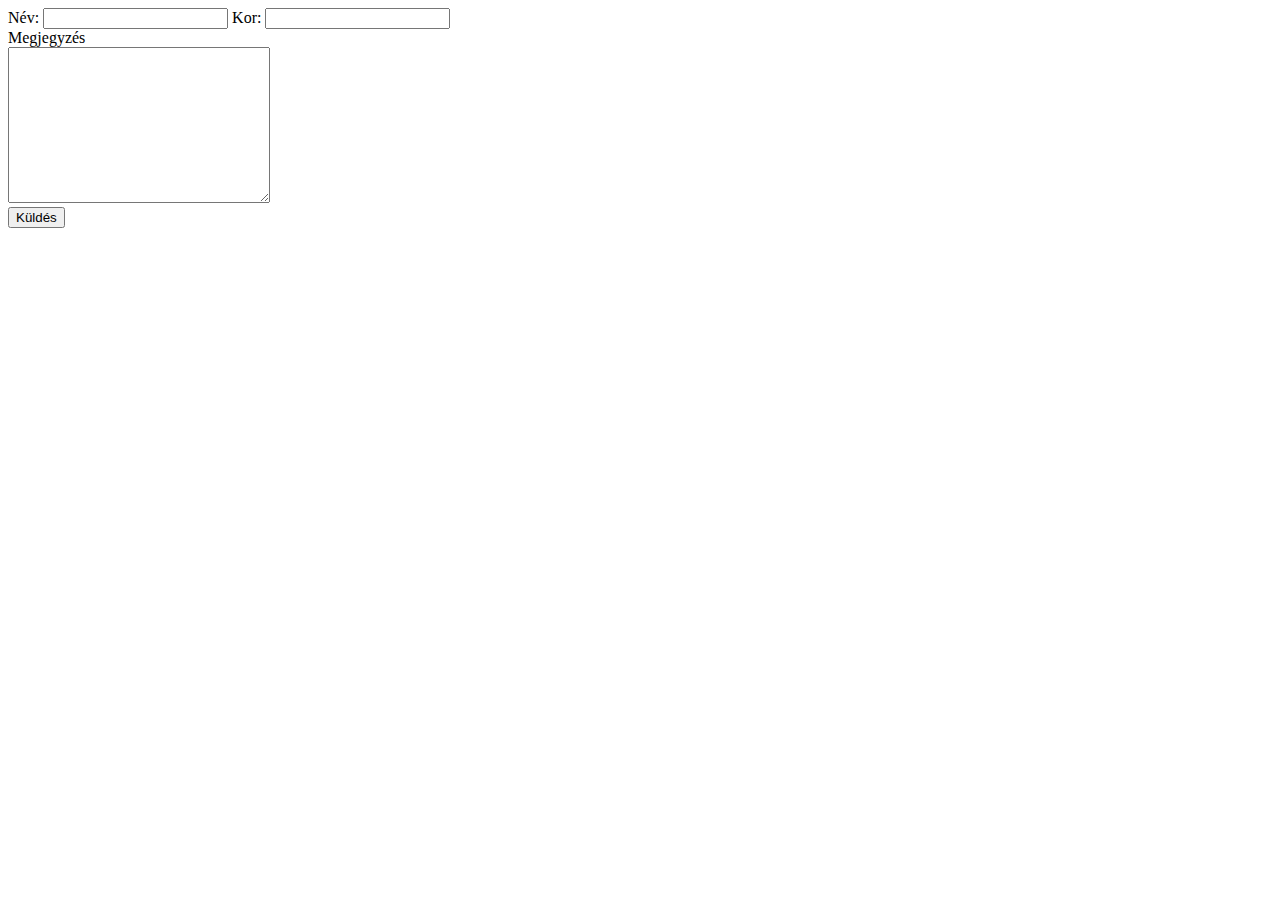
==== index.html @ b7a78ddc "hgv" ====
<!DOCTYPE html>
<html lang="hu">
<head>
    <meta charset="UTF-8">
    <meta http-equiv="X-UA-Compatible" content="IE=edge">
    <meta name="viewport" content="width=device-width, initial-scale=1.0">
    <title>Kutya</title>
    <link rel="stylesheet" href="assets/style/style.css">
</head>
<body>
    <div>
    <label for="name">Név:</label>
    <input type="name" id="name">
    <label for="kor">Kor:</label>
    <input type="number" name="kor" id="kor">
</div>
    <label for="comment">Megjegyzés</label>
    <br>
    <textarea name="comment" id="comment" cols="30" rows="10"></textarea>
    <br>
    <button onclick="send()">Küldés</button>
</body>
</html>
<script src="assets/js/main.js"></script>
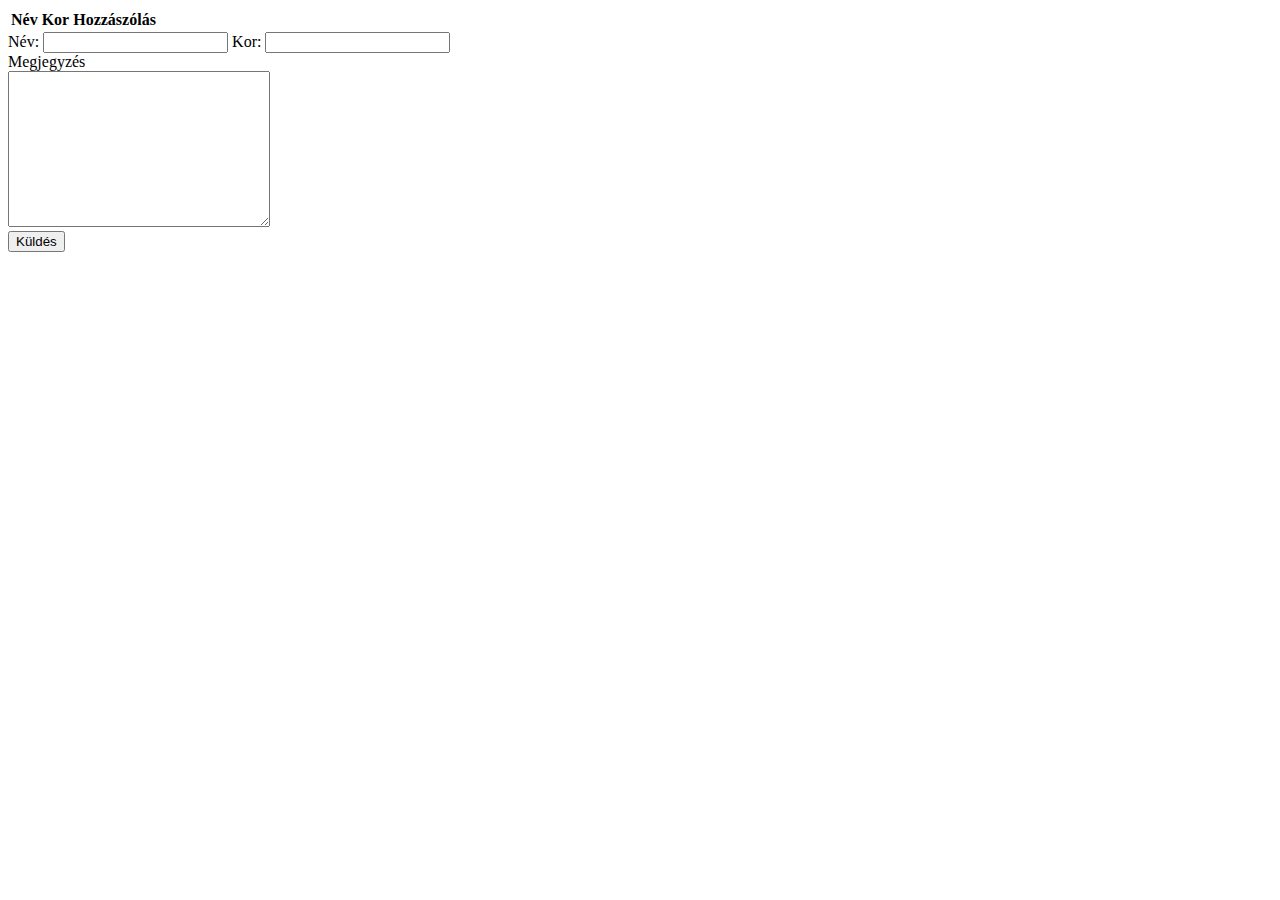
==== commit 530163bd: "hm" ====
--- a/index.html
+++ b/index.html
@@ -8,6 +8,14 @@
     <link rel="stylesheet" href="assets/style/style.css">
 </head>
 <body>
+    <table id="comms">
+        <thead>
+            <th>Név</th>
+            <th>Kor</td>
+            <th>Hozzászólás</th>
+        </thead>
+        
+    </table>
     <div>
     <label for="name">Név:</label>
     <input type="name" id="name">
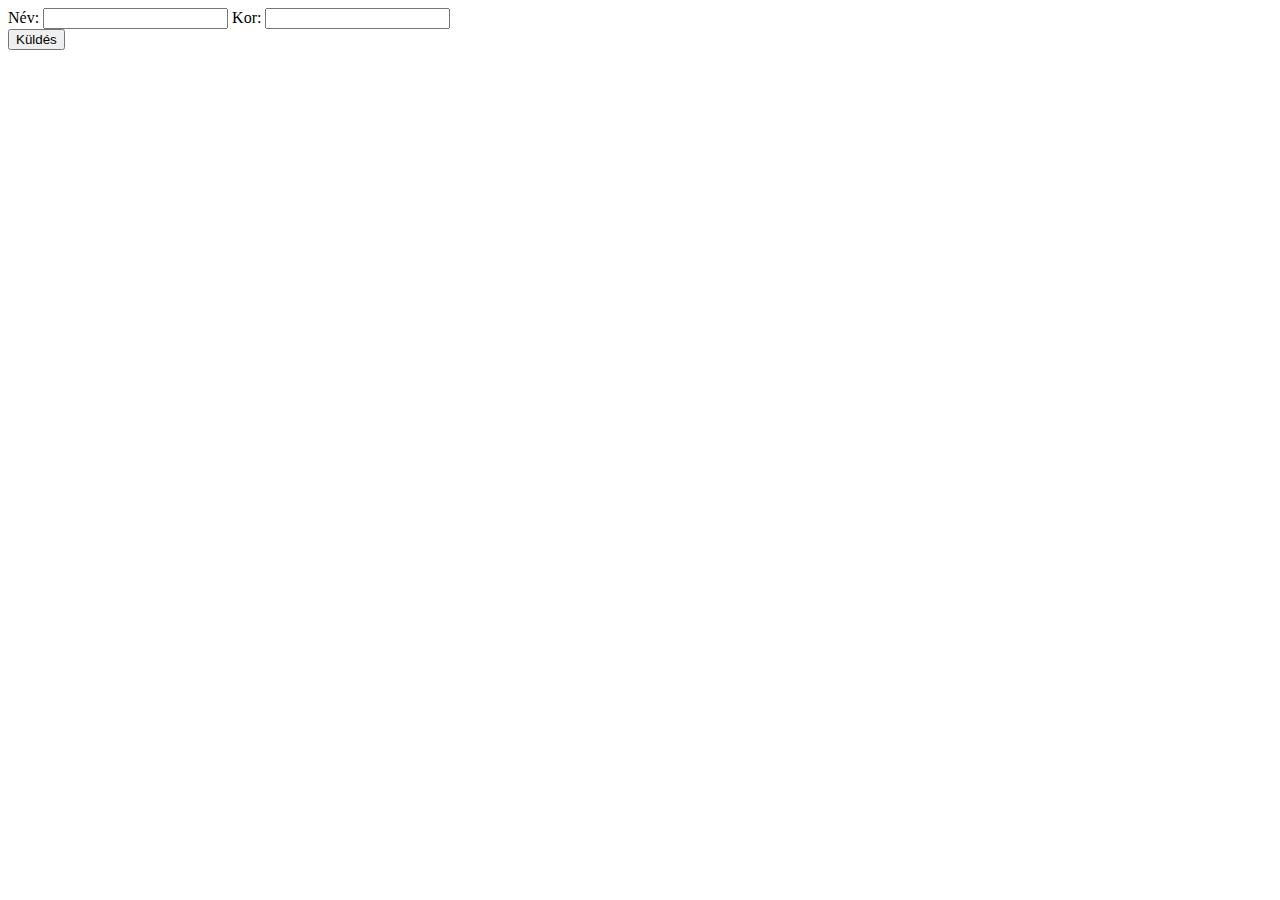
==== commit 1289bb8b: "cookie" ====
--- a/index.html
+++ b/index.html
@@ -8,25 +8,15 @@
     <link rel="stylesheet" href="assets/style/style.css">
 </head>
 <body>
-    <table id="comms">
-        <thead>
-            <th>Név</th>
-            <th>Kor</td>
-            <th>Hozzászólás</th>
-        </thead>
-        
-    </table>
-    <div>
+
+<div onload="load()">
     <label for="name">Név:</label>
     <input type="name" id="name">
     <label for="kor">Kor:</label>
     <input type="number" name="kor" id="kor">
 </div>
-    <label for="comment">Megjegyzés</label>
-    <br>
-    <textarea name="comment" id="comment" cols="30" rows="10"></textarea>
-    <br>
     <button onclick="send()">Küldés</button>
+<h1 id="udv"></h1>
 </body>
 </html>
 <script src="assets/js/main.js"></script>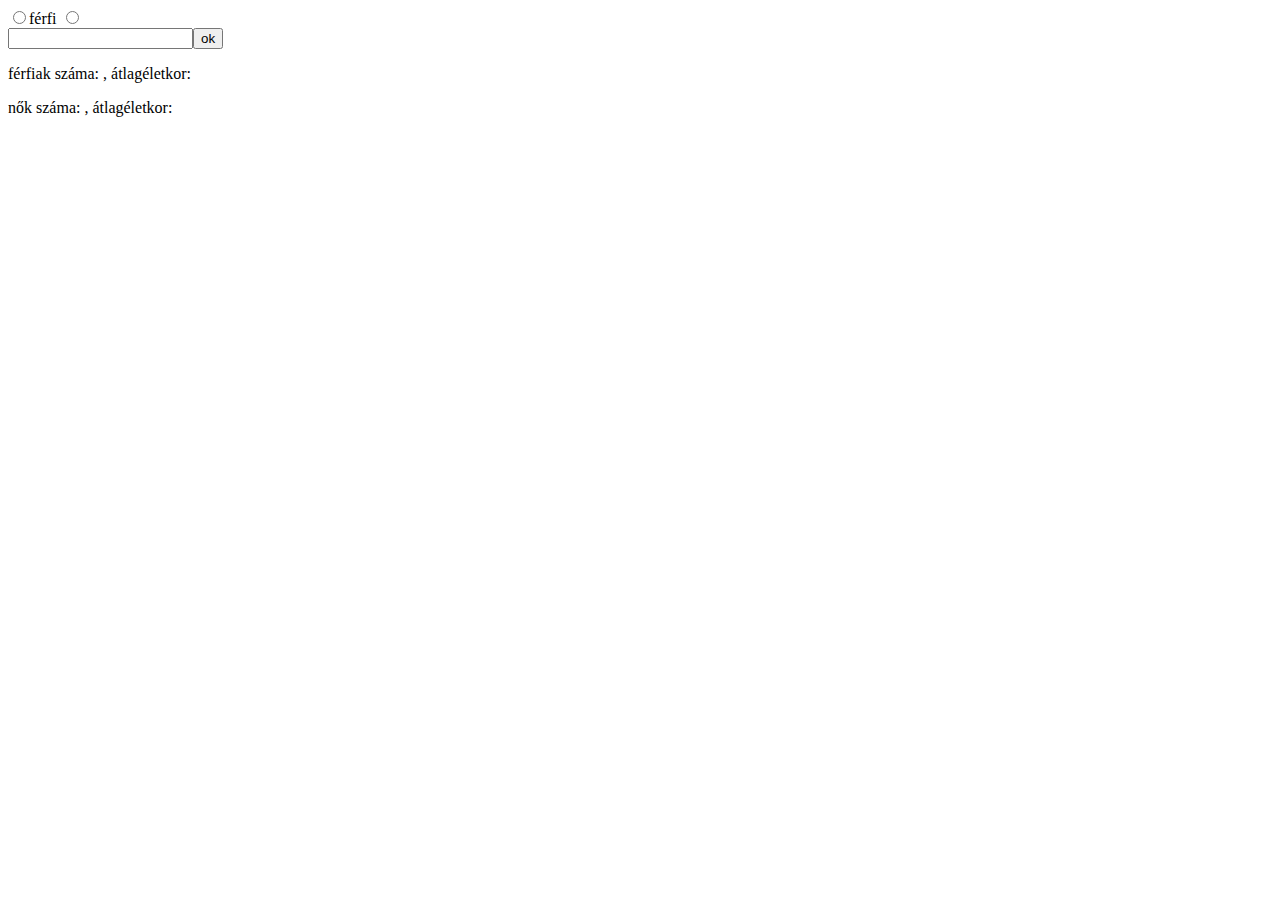
==== commit 9dd5421d: "ngftrkihkertzléá" ====
--- a/index.html
+++ b/index.html
@@ -1,22 +1,65 @@
 <!DOCTYPE html>
 <html lang="hu">
-<head>
-    <meta charset="UTF-8">
-    <meta http-equiv="X-UA-Compatible" content="IE=edge">
-    <meta name="viewport" content="width=device-width, initial-scale=1.0">
-    <title>Kutya</title>
-    <link rel="stylesheet" href="assets/style/style.css">
-</head>
-<body>
+    <head>
+        <meta charset="utf-8">
+        <title>Kutya mobilról</title>
+    </head>
+    <body>
+        <div>
+            <input type="radio" name="neme" id="fiu"  selected value="fiu">férfi 
+            <input type="radio" name="neme" id="leany" value="leany">
+            
+        </div>
+        <div>
+            <input type="number" id="kor"><button onclick="add()">ok</button>
+        </div>
+        <div>
+            <p>férfiak száma: <span id="fszam"></span> 
+            , átlagéletkor: <span id="fkor"></span>
+            </p>
+            <p>nők száma: <span id="nszam"></span> 
+            , átlagéletkor: <span id="nkor"></span>
+            </p>
+        </div>
+    </body>
+</html>
+<script>
+    function setCookie(cname, cvalue, exdays) {
+  const d = new Date();
+  d.setTime(d.getTime() + (exdays * 24 * 60 * 60 * 1000));
+  let expires = "expires="+d.toUTCString();
+  document.cookie = cname + "=" + cvalue + ";" + expires + ";path=/";
+}
 
-<div onload="load()">
-    <label for="name">Név:</label>
-    <input type="name" id="name">
-    <label for="kor">Kor:</label>
-    <input type="number" name="kor" id="kor">
-</div>
-    <button onclick="send()">Küldés</button>
-<h1 id="udv"></h1>
-</body>
-</html>
-<script src="assets/js/main.js"></script>+function getCookie(cname) {
+  let name = cname + "=";
+  let ca = document.cookie.split(';');
+  for(let i = 0; i < ca.length; i++) {
+    let c = ca[i];
+    while (c.charAt(0) == ' ') {
+      c = c.substring(1);
+    }
+    if (c.indexOf(name) == 0) {
+      return c.substring(name.length, c.length);
+    }
+  }
+  return "";
+}
+
+function add() {
+   let fiue= document.getElementById("fiu").checked
+   if(fiue) {
+    let fossz=getCookie("fossz")
+    let fszam=getCookie("fszam")
+      parseInt(fossz)+=document.getElementById("kor").value
+       setCookie("fossz",fossz,10)
+       setCookie("fsazm",fszam+1,10)
+       document.getElementById("fszam").innerHTML=fszam
+       document.getElementById("fkor").innerHTML=fkor
+    
+
+   }else {
+       
+   }
+}
+</script>
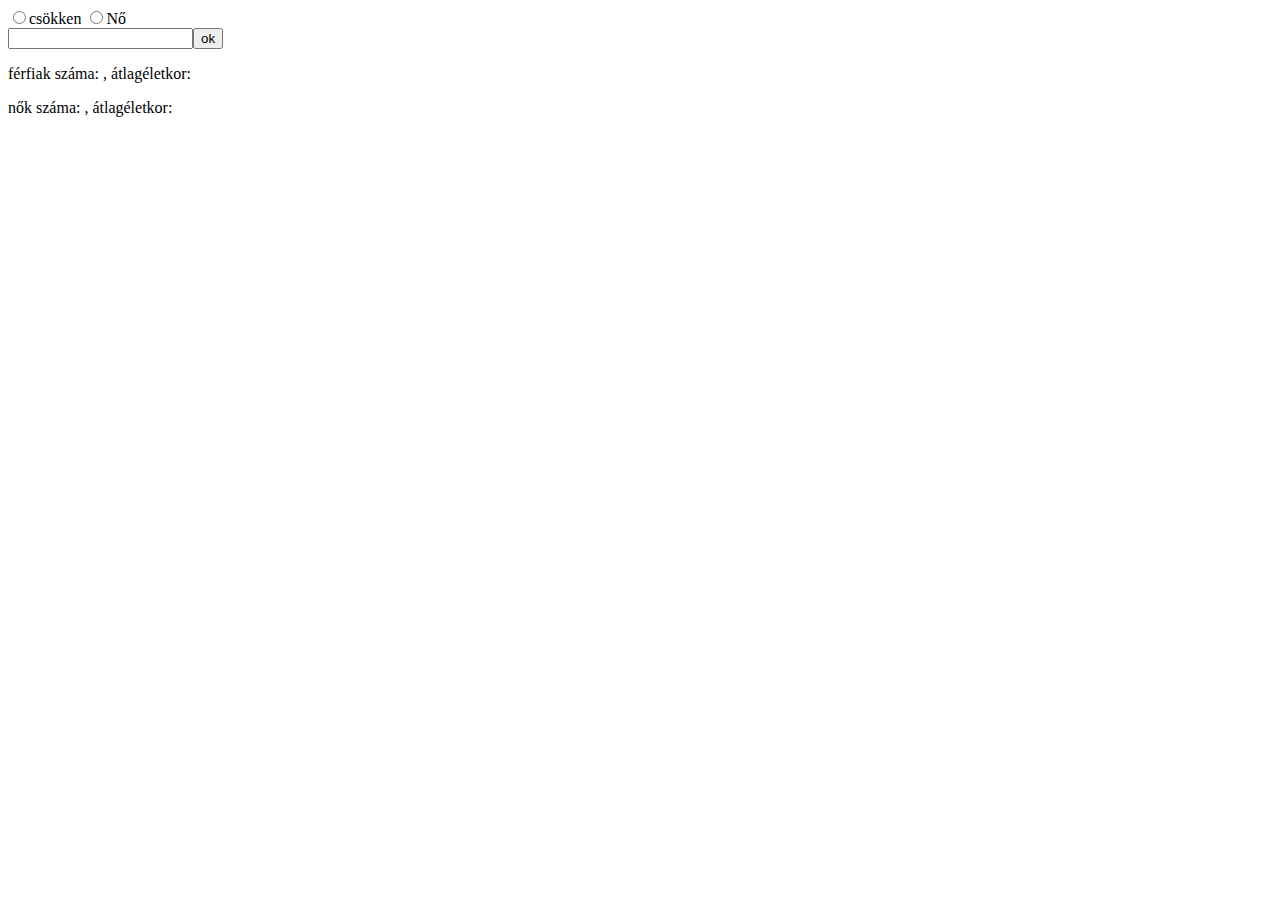
==== commit 8ba8c07d: "kész" ====
--- a/index.html
+++ b/index.html
@@ -6,8 +6,8 @@
     </head>
     <body>
         <div>
-            <input type="radio" name="neme" id="fiu"  selected value="fiu">férfi 
-            <input type="radio" name="neme" id="leany" value="leany">
+            <input type="radio" name="neme" id="fiu"  selected value="fiu">csökken 
+            <input type="radio" name="neme" id="leany" value="leany">Nő
             
         </div>
         <div>
@@ -45,21 +45,42 @@
   }
   return "";
 }
+let emberek= [
+]
+let osszferfi=0, osszno=0, fkor=0, nkor=0;
 
 function add() {
-   let fiue= document.getElementById("fiu").checked
-   if(fiue) {
-    let fossz=getCookie("fossz")
-    let fszam=getCookie("fszam")
-      parseInt(fossz)+=document.getElementById("kor").value
-       setCookie("fossz",fossz,10)
-       setCookie("fsazm",fszam+1,10)
-       document.getElementById("fszam").innerHTML=fszam
-       document.getElementById("fkor").innerHTML=fkor
+    osszferfi=0; osszno=0; fkor=0; nkor=0;
+    if (document.getElementById("fiu").checked) {
+        emberek.push(
+       {nem:"férfi",
+        kor:document.getElementById("kor").value})
+
+    } 
+    else if (document.getElementById("leany").checked) {
+        emberek.push(
+       {nem:"nő",
+        kor:document.getElementById("kor").value})
+    } else alert("hiba");
     
 
-   }else {
-       
-   }
+  
+   
+   emberek.forEach(element => {
+       if (element.nem=="férfi") {
+        osszferfi++
+        fkor+=parseInt(element.kor)
+        console.log("fiju");
+       } else {
+        osszno++
+        nkor+=parseInt(element.kor)
+        console.log("lanyka");
+       }
+   });
+   document.getElementById("fszam").innerHTML=osszferfi
+   document.getElementById("nszam").innerHTML=osszno
+   if (osszferfi>0 ) document.getElementById("fkor").innerHTML=fkor/osszferfi;
+   if (osszno>0 )document.getElementById("nkor").innerHTML=nkor/osszno
+
 }
 </script>
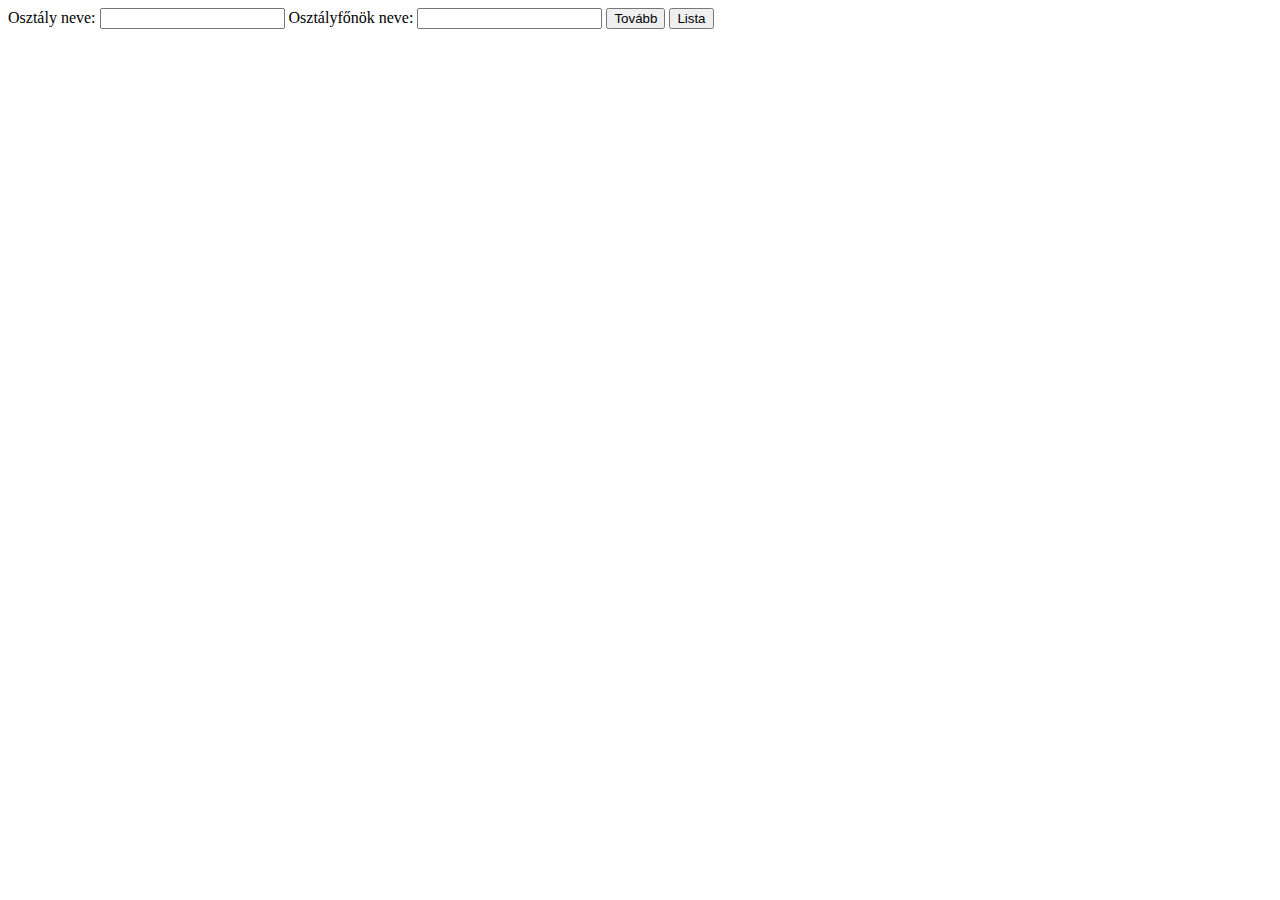
==== commit a02f0a39: "s" ====
--- a/index.html
+++ b/index.html
@@ -1,86 +1,30 @@
 <!DOCTYPE html>
 <html lang="hu">
-    <head>
-        <meta charset="utf-8">
-        <title>Kutya mobilról</title>
-    </head>
-    <body>
-        <div>
-            <input type="radio" name="neme" id="fiu"  selected value="fiu">csökken 
-            <input type="radio" name="neme" id="leany" value="leany">Nő
-            
-        </div>
-        <div>
-            <input type="number" id="kor"><button onclick="add()">ok</button>
-        </div>
-        <div>
-            <p>férfiak száma: <span id="fszam"></span> 
-            , átlagéletkor: <span id="fkor"></span>
-            </p>
-            <p>nők száma: <span id="nszam"></span> 
-            , átlagéletkor: <span id="nkor"></span>
-            </p>
-        </div>
-    </body>
+<head>
+  <meta charset="UTF-8">
+  <meta name="viewport" content="width=device-width, initial-scale=1.0">
+  <title>Osztály</title>
+</head>
+<body>
+  <section id="osztalyadat">
+    <label for="osztalynev">Osztály neve: </label>
+    <input name="osztalynev" type="text" id="osztalynev">
+    <label for="ofonev">Osztályfőnök neve: </label>
+    <input name="ofonev" type="text" id="ofonev">
+    <button  onclick="tagok()">Tovább</button>
+    <button  onclick="listaz()">Lista</button>
+  </section>
+  <section id="tanulo" style="display: none;">
+    <label for="tannev">Név: </label>
+    <input name="tannev" type="text" id="tannev">
+    <label for="tanlak">Lakóhely: </label>
+    <input name="tanlak" type="text" id="tanlak">
+    <button  onclick="mentes()">Mentés</button>
+    <button  onclick="osztaly()">Kész</button>
+  </section>
+  <section id="listanez" style="display: none;">
+
+  </section>
+</body>
 </html>
-<script>
-    function setCookie(cname, cvalue, exdays) {
-  const d = new Date();
-  d.setTime(d.getTime() + (exdays * 24 * 60 * 60 * 1000));
-  let expires = "expires="+d.toUTCString();
-  document.cookie = cname + "=" + cvalue + ";" + expires + ";path=/";
-}
-
-function getCookie(cname) {
-  let name = cname + "=";
-  let ca = document.cookie.split(';');
-  for(let i = 0; i < ca.length; i++) {
-    let c = ca[i];
-    while (c.charAt(0) == ' ') {
-      c = c.substring(1);
-    }
-    if (c.indexOf(name) == 0) {
-      return c.substring(name.length, c.length);
-    }
-  }
-  return "";
-}
-let emberek= [
-]
-let osszferfi=0, osszno=0, fkor=0, nkor=0;
-
-function add() {
-    osszferfi=0; osszno=0; fkor=0; nkor=0;
-    if (document.getElementById("fiu").checked) {
-        emberek.push(
-       {nem:"férfi",
-        kor:document.getElementById("kor").value})
-
-    } 
-    else if (document.getElementById("leany").checked) {
-        emberek.push(
-       {nem:"nő",
-        kor:document.getElementById("kor").value})
-    } else alert("hiba");
-    
-
-  
-   
-   emberek.forEach(element => {
-       if (element.nem=="férfi") {
-        osszferfi++
-        fkor+=parseInt(element.kor)
-        console.log("fiju");
-       } else {
-        osszno++
-        nkor+=parseInt(element.kor)
-        console.log("lanyka");
-       }
-   });
-   document.getElementById("fszam").innerHTML=osszferfi
-   document.getElementById("nszam").innerHTML=osszno
-   if (osszferfi>0 ) document.getElementById("fkor").innerHTML=fkor/osszferfi;
-   if (osszno>0 )document.getElementById("nkor").innerHTML=nkor/osszno
-
-}
-</script>
+<script src="assets/js/main.js"></script>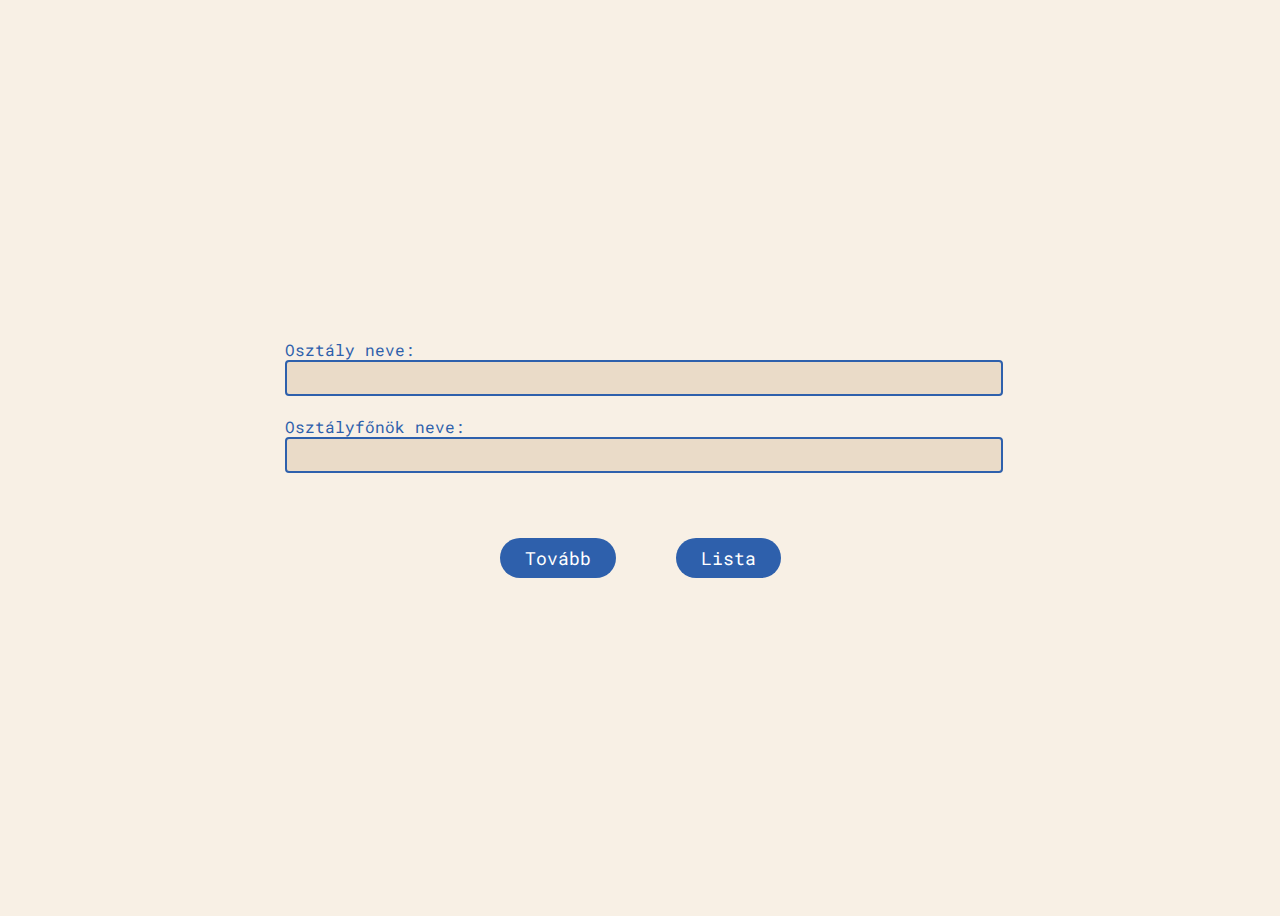
==== commit 99f76e69: "balatonmárialasómegálló" ====
--- a/index.html
+++ b/index.html
@@ -4,27 +4,40 @@
   <meta charset="UTF-8">
   <meta name="viewport" content="width=device-width, initial-scale=1.0">
   <title>Osztály</title>
+  <link rel="stylesheet" href="assets/css/style.css">
 </head>
 <body>
   <section id="osztalyadat">
+<div>
     <label for="osztalynev">Osztály neve: </label>
     <input name="osztalynev" type="text" id="osztalynev">
+
+
     <label for="ofonev">Osztályfőnök neve: </label>
     <input name="ofonev" type="text" id="ofonev">
+<div class="gombok">
     <button  onclick="tagok()">Tovább</button>
     <button  onclick="listaz()">Lista</button>
+  </div>
+</div>
   </section>
+
   <section id="tanulo" style="display: none;">
+  <div>
     <label for="tannev">Név: </label>
     <input name="tannev" type="text" id="tannev">
     <label for="tanlak">Lakóhely: </label>
     <input name="tanlak" type="text" id="tanlak">
+    <div class="gombok">
     <button  onclick="mentes()">Mentés</button>
     <button  onclick="osztaly()">Kész</button>
+    </div></div>
   </section>
-  <section id="listanez" style="display: none;">
-
-  </section>
+  
+<table id="listanez" style="display: none;">
+  
+</table>
+  
 </body>
 </html>
 <script src="assets/js/main.js"></script>--- a/assets/css/style.css
+++ b/assets/css/style.css
@@ -0,0 +1,45 @@
+@import url('https://fonts.googleapis.com/css2?family=Roboto+Mono&display=swap');
+body{
+    background-color: #F8F0E5;
+    color: #2e60ac;
+    font-family: 'Roboto Mono', monospace;
+}
+input{
+    width: 100%;
+    border-radius: 4px;
+    background-color: #EADBC8;
+    height: 30px;
+    border: 2px solid #2e60ac;
+    margin-bottom: 20px;
+}
+#osztalyadat, #tanulo{
+    display: flex;
+    justify-content: center; /* Horizontal centering */
+    align-items: center; /* Vertical centering */
+    height: 100vh; /* Makes the div full-height of the viewport */
+    margin-left: 60px;
+    margin-right: 60px;
+}
+.gombok{
+    display: flex;
+    justify-content: center; /* Horizontal centering */
+    margin-top: 20px;
+}
+button{
+    margin: 25px 30px 0 ;
+    padding-top: 8px;
+    padding-bottom: 8px;
+    padding-left: 25px;
+    padding-right: 25px;
+    border-radius: 25px;
+    background-color: #2e60ac;
+    color: #fff;
+    border: none;
+    font-family: 'Roboto Mono', monospace;
+    font-size: large;
+}
+ th, td {
+    border: 1px solid #2e60ac;
+    border-radius: 4px;
+    background-color: #EADBC8;
+  }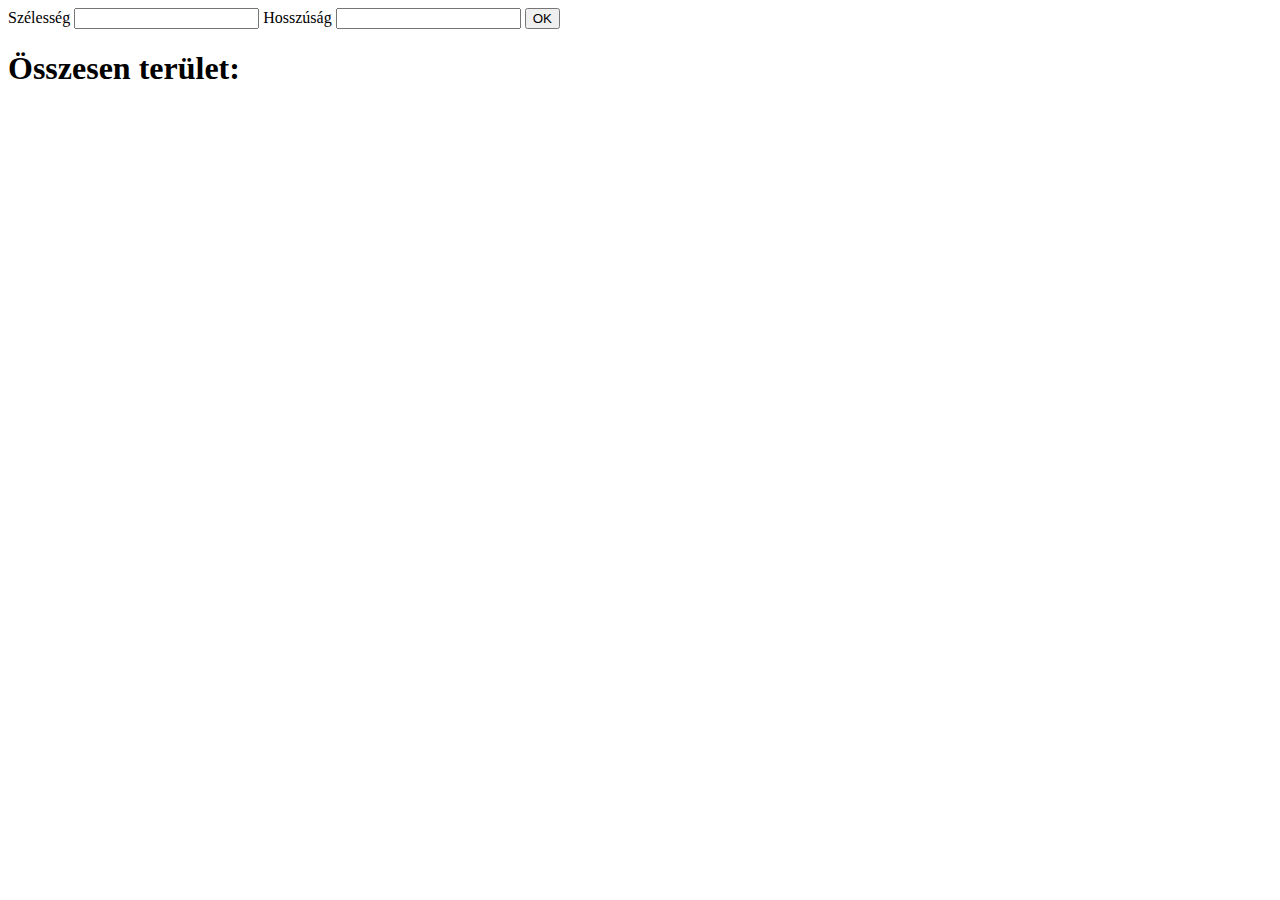
==== commit 9bbfed05: "fr" ====
--- a/index.html
+++ b/index.html
@@ -1,43 +1,37 @@
 <!DOCTYPE html>
 <html lang="hu">
-<head>
-  <meta charset="UTF-8">
-  <meta name="viewport" content="width=device-width, initial-scale=1.0">
-  <title>Osztály</title>
-  <link rel="stylesheet" href="assets/css/style.css">
-</head>
-<body>
-  <section id="osztalyadat">
-<div>
-    <label for="osztalynev">Osztály neve: </label>
-    <input name="osztalynev" type="text" id="osztalynev">
+    <head>
+        <meta charset="utf-8">
+        <title>Kutya mobilról</title>
+    </head>
+    <body>
+        <div>
+          <label for="szel">Szélesség</label>
+            <input type="number" name="szel" id="szel" > 
+            <label for="hosz">Hosszúság</label>
+            <input type="number" name="hosz" id="hosz" >
+            <button onclick="add()">OK</button>
+        </div>
+        <h1>Összesen terület: <span id="eredm"></span></h1>
 
+        
+    </body>
+</html>
+<script>
+let szelinp= document.getElementById("szel")
+let hoszinp= document.getElementById("hosz")
+let eredmout= document.getElementById("eredm")
+let teglak=[]
+ter=0
+function add() {
+    
+  teglak.push({sz:szelinp.value, h:hoszinp.value})
+    
+   teglak.forEach(element => {
+    ter+=element.sz*element.h  
+   });
+  
+   eredmout.innerHTML=ter
 
-    <label for="ofonev">Osztályfőnök neve: </label>
-    <input name="ofonev" type="text" id="ofonev">
-<div class="gombok">
-    <button  onclick="tagok()">Tovább</button>
-    <button  onclick="listaz()">Lista</button>
-  </div>
-</div>
-  </section>
-
-  <section id="tanulo" style="display: none;">
-  <div>
-    <label for="tannev">Név: </label>
-    <input name="tannev" type="text" id="tannev">
-    <label for="tanlak">Lakóhely: </label>
-    <input name="tanlak" type="text" id="tanlak">
-    <div class="gombok">
-    <button  onclick="mentes()">Mentés</button>
-    <button  onclick="osztaly()">Kész</button>
-    </div></div>
-  </section>
-  
-<table id="listanez" style="display: none;">
-  
-</table>
-  
-</body>
-</html>
-<script src="assets/js/main.js"></script>+}
+</script>
